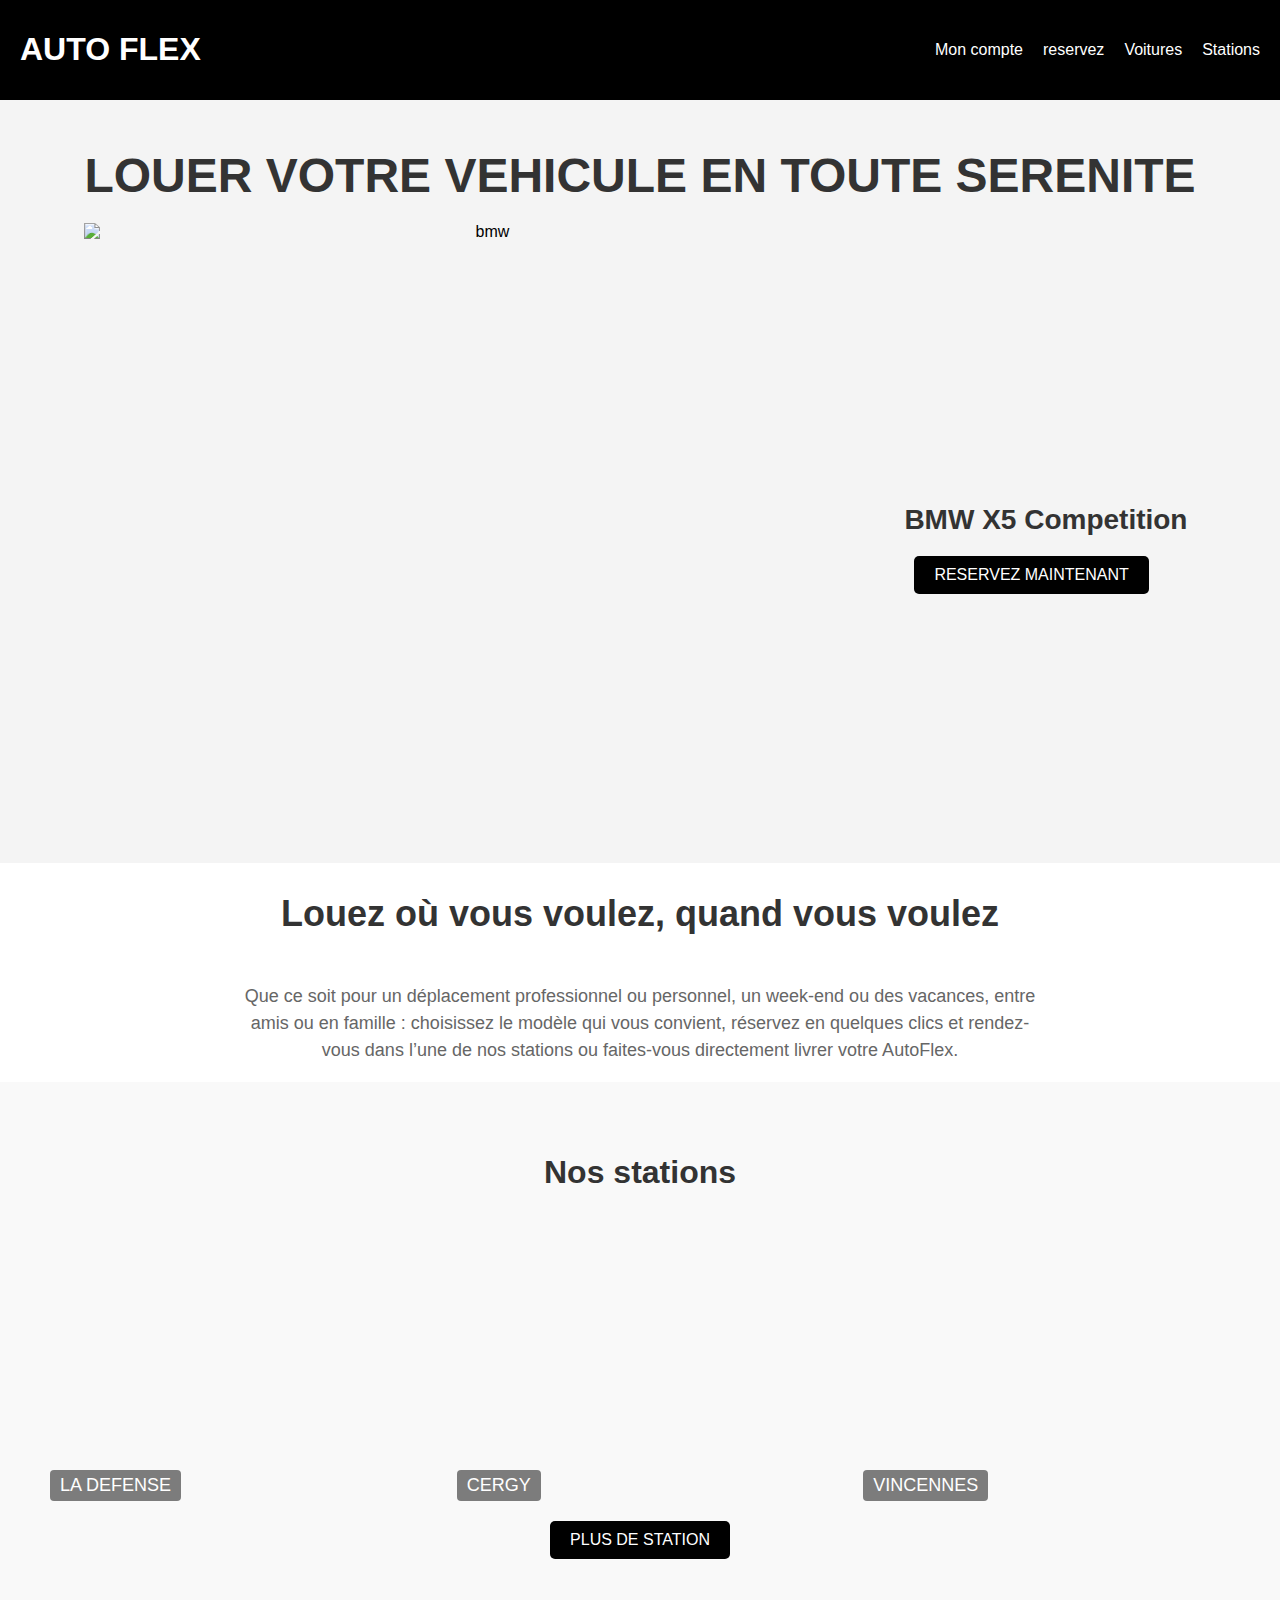
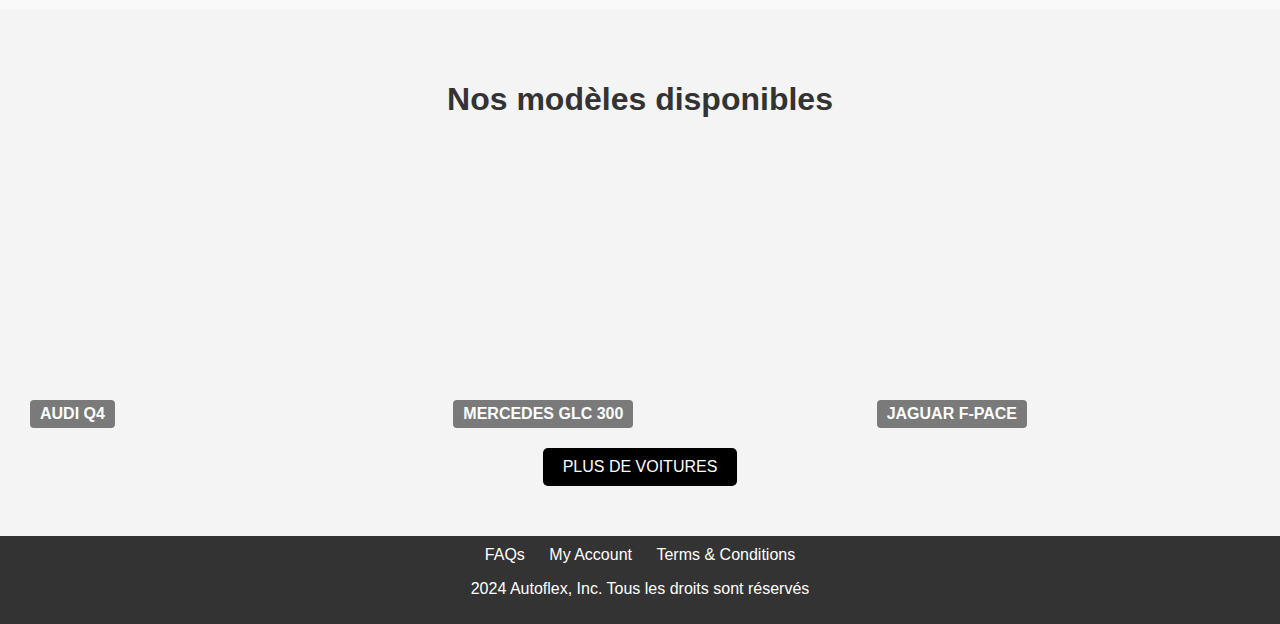
==== src/index.html @ d9546418 "src folder and 1st page added" ====
<!DOCTYPE html>
<html lang="fr">
<head>
    <meta charset="UTF-8">
    <meta name="viewport" content="width=device-width, initial-scale=1.0">
    <title>Homepage Autoflex</title>
    <link rel="stylesheet" href="styles.css">
</head>
<body>
    <header class="header">
        <h1>AUTO FLEX</h1>
        <nav>
            <ul class="nav-links">
                <li><a href="#">Mon compte</a></li>
                <li><a href="#">reservez</a></li>
                <li><a href="#">Voitures</a></li>
                <li><a href="#">Stations</a></li>
            </ul>
        </nav>
    </header>

    <main class="main">
        <section class="main-section"> 
            <div class="content ">
                <p class="main-title">LOUER VOTRE VEHICULE EN TOUTE SERENITE</p>
                <div class="right-section">
                    <img src="./BMW X5.webp" class="main-pic" alt="bmw">
                    <div class="text-container">
                        <h2>BMW X5 Competition</h2>
                        <button class="btn">
                            <a href="#">Reservez maintenant</a>
                        </button>
                    </div>
                </div>
            </div>
        </section>


        <section class="banner">
            <h2>Louez où vous voulez, quand vous voulez</h2>
            <p>
                Que ce soit pour un déplacement professionnel ou personnel, un week-end ou des vacances, entre amis ou en famille : 
                choisissez le modèle qui vous convient, réservez en quelques clics et rendez-vous dans l’une de nos stations ou faites-vous directement livrer votre AutoFlex.
            </p>
        </section>

        <section class="stations">
            <h3>Nos stations</h3>
            <div class="stations-list">
                <div class="station" style="background-image: url('./la defense.jpeg');">
                    <span class="station-title">LA DEFENSE</span>
                </div>
                <div class="station" style="background-image: url('./cergy-1.jpg');">
                    <span class="station-title">CERGY</span>
                </div>
                <div class="station" style="background-image: url('./vincenne.jpg');">
                    <span class="station-title">VINCENNES</span>
                </div>
            </div>
            <button class="btn">
                <a href="#">Plus de station</a>
            </button>
        </section>


        <section class="models">
            <h3>Nos modèles disponibles</h3>
            <div class="car-list">
                <div class="car" style="background-image: url('./AUDI Q4.png');">
                    <span class="car-title">AUDI Q4</span>
                </div>
                <div class="car" style="background-image: url('./GLC 300.png');">
                    <span class="car-title">MERCEDES GLC 300</span>
                </div>
                <div class="car" style="background-image: url('./F-PACE.png');">
                    <span class="car-title">JAGUAR F-PACE</span>
                </div>
            </div>
            <button class="btn">
                <a href="./reservation.html">Plus de Voitures</a>
            </button>
        </section>

    </main>

    <footer class="footer">
        <div class="footer-links">
            <a href="#">FAQs</a>
            <a href="#">My Account</a>
            <a href="#">Terms & Conditions</a>
        </div>
        <p>2024 Autoflex, Inc. Tous les droits sont réservés</p>
    </footer>
</body>
</html>
---- src/styles.css ----
/* styles.css */
body {
    font-family: Arial, sans-serif;
    margin: 0;
    padding: 0;
}

/* Appliquer Arial comme police par défaut pour tout le site */
body {
    font-family: Arial, sans-serif;
}

/* Si vous voulez être spécifique pour certaines sections */
.header,
.banner,
.stations,
.models,
.footer {
    font-family: Arial, sans-serif;
}

.header {
    background-color: #000;
    color: #fff;
    display: flex;
    justify-content: space-between;
    align-items: center;
    padding: 10px 20px;
}

.nav-links {
    list-style: none;
    display: flex;
    gap: 20px;
}

.nav-links a {
    color: white;
    text-decoration: none;
}

/* Section principale */
.main-section {
    display: flex;
    justify-content: center;
    align-items: center;
    text-align: center;
    background-color: #f4f4f4;
}


/* Titre principal */
.main-title {
    font-size: 48px;
    font-weight: bold;
    margin-bottom: 20px;
    color: #333;
}

/* Alignement des éléments de la section droite */
.right-section {
    display: flex;
    align-items: center;
    /* Centre verticalement l'image et le texte */
    gap: 20px;
    /* Espace entre l'image et le texte */
}

/* Image principale */
.main-pic {
    width: 50rem;
    /* Taille de l'image : 50% de la largeur disponible */
    height: 40rem;
    object-fit: cover;
}

/* Conteneur du texte et du bouton */
.text-container {
    text-align: left;
    /* Aligne le texte à gauche */
}

/* Texte "BMW X5 Competition" */
.text-container h2 {
    font-size: 28px;
    font-weight: bold;
    color: #333;
    margin-bottom: 10px;
}


.btn a {
    text-decoration: none;
    color: #fff;
}


.btn {
    background-color: #000;
    color: #fff;
    border: none;
    padding: 10px 20px;
    font-size: 16px;
    cursor: pointer;
    border-radius: 5px;
    text-transform: uppercase;
    transition: background-color 0.3s ease;
    margin: 10px;
}

.btn:hover {
    background-color: blue;
}

/* Styles pour la section .banner */
.banner {
    display: flex;
    /* Active Flexbox */
    flex-direction: column;
    /* Aligne les éléments en colonne */
    justify-content: center;
    /* Centre verticalement */
    align-items: center;
    /* Centre horizontalement */
    text-align: center;
    

    /* Espacement intérieur */
}

/* Styles pour le titre */
.banner h2 {
    font-size: 36px;
    /* Taille de la police */
    /* Espacement entre le titre et le paragraphe */
    color: #333;
    /* Couleur du texte */
}

/* Styles pour le paragraphe */
.banner p {
    font-size: 18px;
    /* Taille de la police */
    line-height: 1.5;
    /* Espacement entre les lignes */
    color: #666;
    /* Couleur du texte */
    max-width: 800px;
    /* Limite la largeur pour un meilleur confort de lecture */
}


/* Section principale */
.stations {
    text-align: center;
    padding: 40px 20px;
    background-color: #f9f9f9;
}

/* Titre de la section */
.stations h3 {
    font-size: 32px;
    margin-bottom: 20px;
    color: #333;
}

/* Conteneur des stations */
.stations-list {
    display: flex;
    /* Active Flexbox */
    justify-content: space-between;
    /* Distribution uniforme des stations */
    gap: 20px;
    /* Espacement entre les stations */
    margin: 0 auto;
    max-width: 1200px;
    /* Largeur maximale de la liste */
}

/* Une station */
.station {
    flex: 1;
    /* Chaque station occupe la même largeur */
    height: 300px;
    /* Hauteur de chaque station */
    background-size: cover;
    /* Adapte l'image au conteneur */
    background-position: center;
    /* Centre l'image dans le conteneur */
    border-radius: 8px;
    /* Coins arrondis */
    position: relative;
    /* Nécessaire pour positionner le texte */
    overflow: hidden;
    /* Empêche le débordement du contenu */
}

/* Texte dans la station */
.station-title {
    position: absolute;
    /* Permet de placer le texte sur l'image */
    bottom: 10px;
    /* Positionnement en bas */
    left: 10px;
    /* Positionnement à gauche */
    background-color: rgba(0, 0, 0, 0.5);
    /* Fond semi-transparent pour améliorer la lisibilité */
    color: #fff;
    /* Couleur du texte */
    padding: 5px 10px;
    /* Espacement interne autour du texte */
    font-size: 18px;
    /* Taille de la police */
    border-radius: 4px;
    /* Coins arrondis pour le fond */
}

.stations .btn, .models .btn {
    
}

/* .stations,
.models {
    padding: 20px;
    text-align: center;
}

.stations-list,
.car-list {
    display: flex;
    justify-content: center;
    gap: 20px;
}

.station,
.car {
    background-color: #ddd;
    padding: 10px 20px;
    border-radius: 5px;
} */

/* Section principale */
.models {
    text-align: center;
    padding: 40px 20px;
    background-color: #f4f4f4;
}

/* Titre de la section */
.models h3 {
    font-size: 32px;
    margin-bottom: 20px;
    color: #333;
}

/* Conteneur des voitures */
.car-list {
    display: flex; /* Active Flexbox */
    flex-wrap: wrap; /* Permet de passer à la ligne si nécessaire */
    gap: 20px; /* Espacement entre les voitures */
    justify-content: center; /* Centre les voitures */
    margin: 0 auto;
}

/* Une voiture */
.car {
    flex: 1 1 calc(33.333% - 20px); /* Ajuste la largeur pour 3 colonnes */
    max-width: calc(33.333% - 20px); /* Limite à 3 voitures par ligne */
    height: 300px; /* Hauteur des cartes */
    background-size: cover; /* Ajuste l'image pour couvrir le conteneur */
    background-position: center; /* Centre l'image dans la carte */
    border-radius: 8px; /* Coins arrondis */
    position: relative; /* Nécessaire pour positionner le texte */
    overflow: hidden; /* Empêche le débordement des coins arrondis */
}

/* Texte de la voiture */
.car-title {
    position: absolute; /* Place le texte dans le conteneur */
    bottom: 10px; /* Place le texte en bas */
    left: 10px; /* Place le texte à gauche */
    background-color: rgba(0, 0, 0, 0.5); /* Fond semi-transparent */
    color: #fff; /* Couleur du texte */
    padding: 5px 10px; /* Espacement interne */
    font-size: 16px; /* Taille de la police */
    border-radius: 4px; /* Coins arrondis */
    text-transform: uppercase; /* Met le texte en majuscules */
    font-weight: bold; /* Gras */
}
/* Section principale */
.models {
    text-align: center;
    padding: 40px 20px;
    background-color: #f4f4f4;
}

/* Titre de la section */
.models h3 {
    font-size: 32px;
    margin-bottom: 20px;
    color: #333;
}

/* Conteneur des voitures */
.car-list {
    display: flex;
    /* Active Flexbox */
    justify-content: space-between;
    /* Espace uniforme entre les modèles */
    gap: 20px;
    /* Espacement entre les modèles */
    overflow-x: auto;
    /* Active un défilement horizontal si nécessaire */
}

/* Une voiture */
.car {
    /* flex: 0 0 calc(20% - 20px); */
    /* Chaque modèle occupe 20% de la largeur */
    height: 300px;
    /* Hauteur des cartes */
    background-size: cover;
    /* Ajuste l'image pour couvrir la carte */
    background-position: center;
    /* Centre l'image */
    border-radius: 8px;
    /* Coins arrondis */
    position: relative;
    /* Nécessaire pour positionner le texte */
    overflow: hidden;
    /* Empêche le débordement des coins arrondis */
}

/* Texte de la voiture */
.car-title {
    position: absolute;
    /* Place le texte dans le conteneur */
    bottom: 10px;
    /* Place le texte en bas */
    left: 10px;
    /* Place le texte à gauche */
    background-color: rgba(0, 0, 0, 0.5);
    /* Fond semi-transparent */
    color: #fff;
    /* Couleur du texte */
    padding: 5px 10px;
    /* Espacement interne */
    font-size: 16px;
    /* Taille de la police */
    border-radius: 4px;
    /* Coins arrondis */
    text-transform: uppercase;
    /* Met le texte en majuscules */
    font-weight: bold;
    /* Gras */
}

.footer {
    background-color: #333;
    color: white;
    text-align: center;
    padding: 10px 20px;
}

.footer-links {
    margin-bottom: 10px;
}

.footer-links a {
    color: white;
    text-decoration: none;
    margin: 0 10px;
}



/* .stations-list .station img,
.car-list .car img {
    width: 100px;
    height: 100px;
    object-fit: cover;
    border-radius: 10px;
    margin-bottom: 10px;
} */
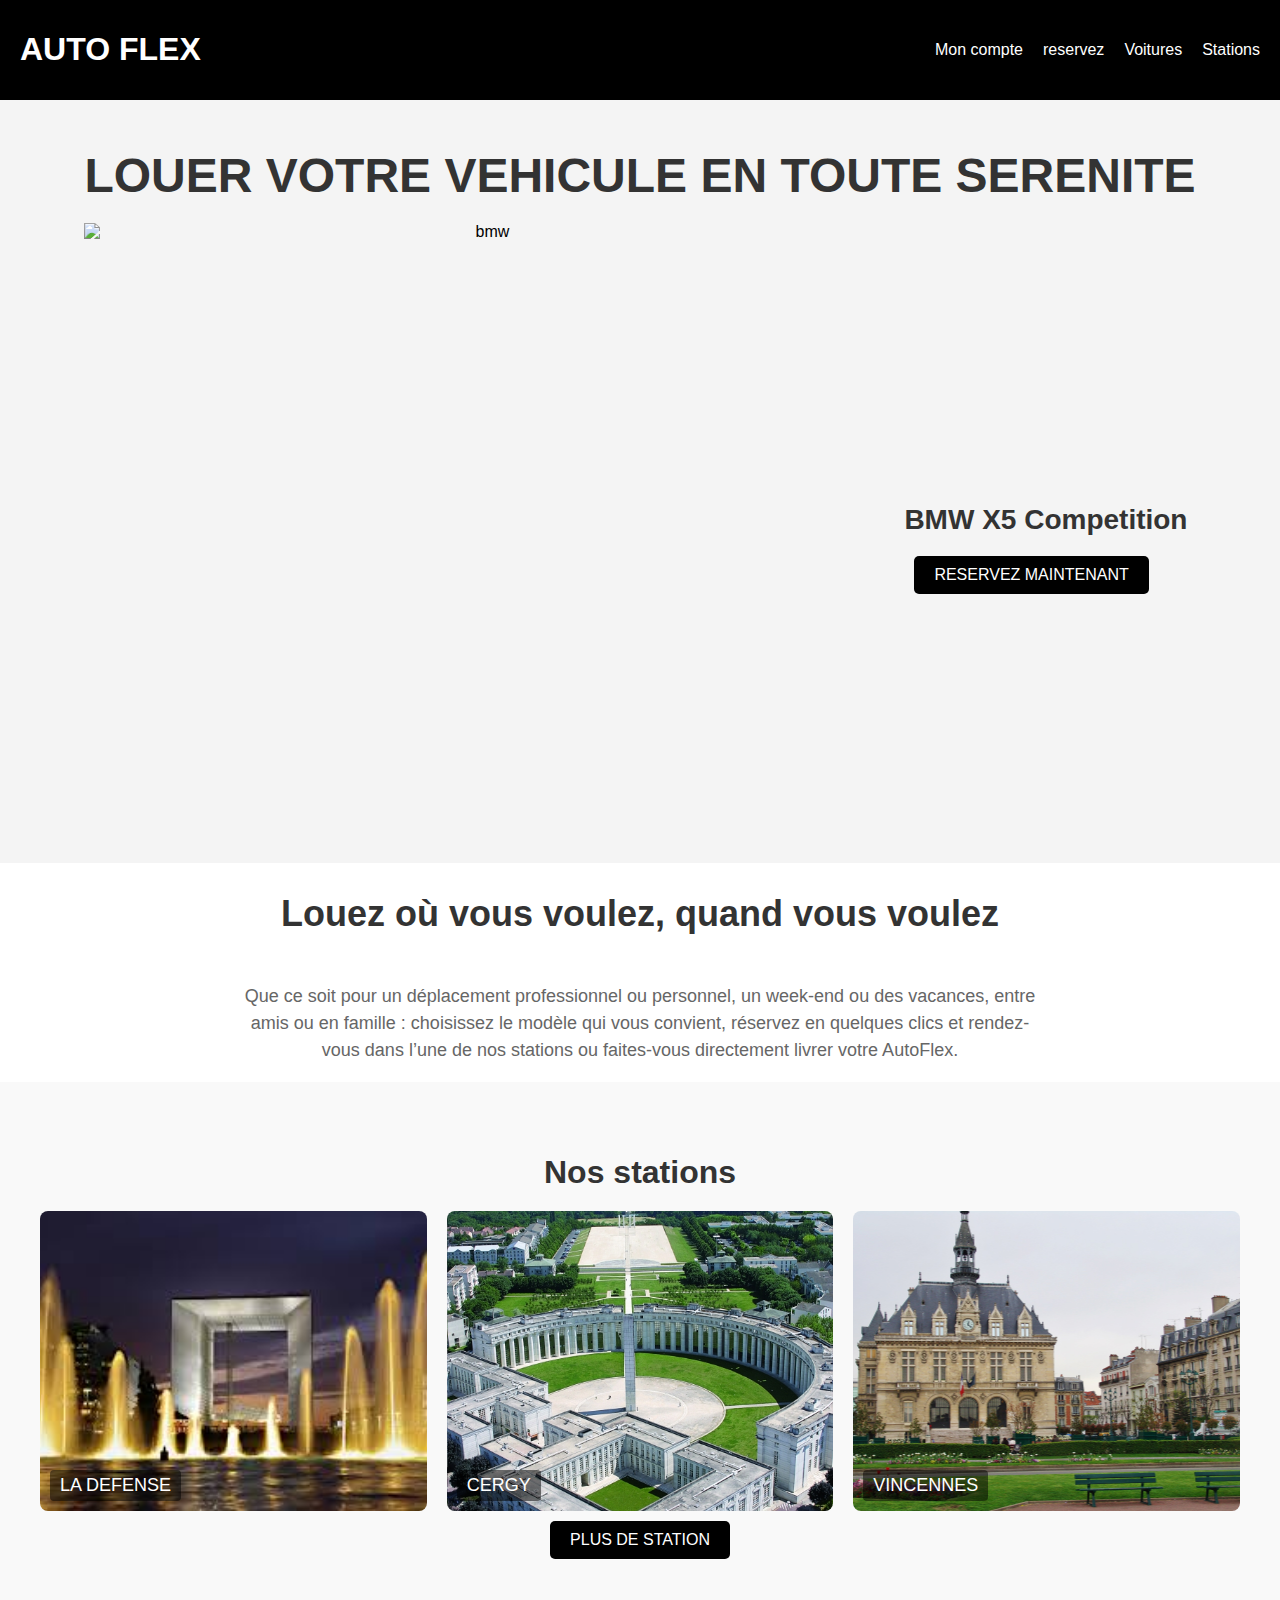
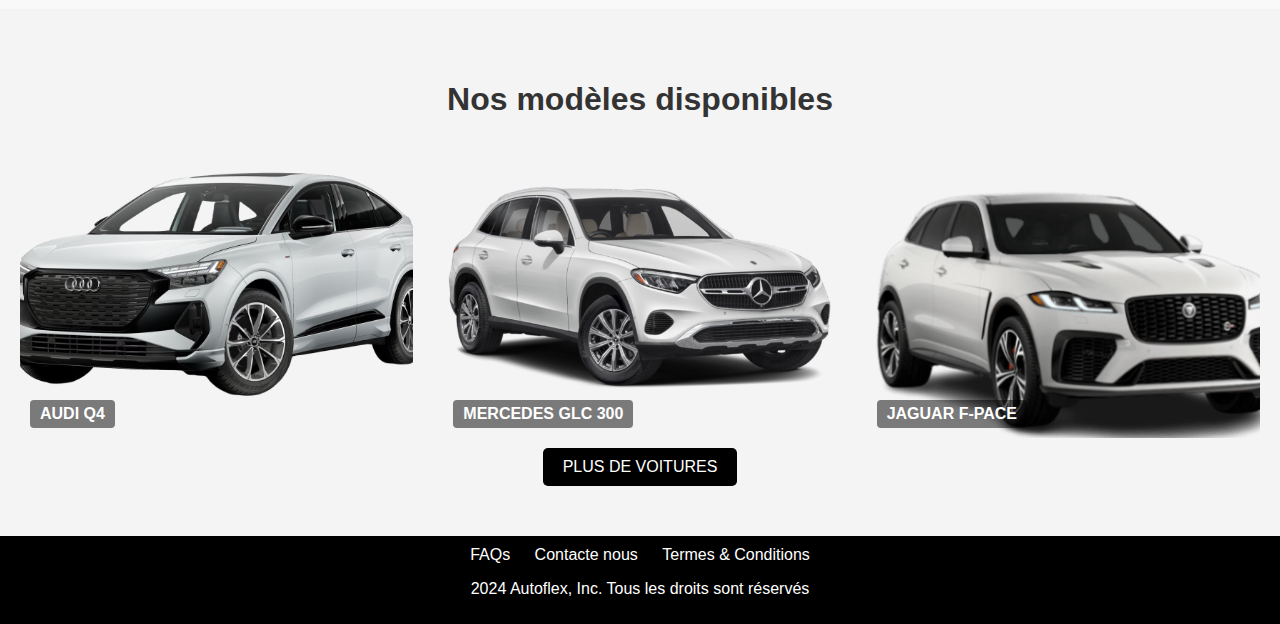
==== commit 0f8936f2: "static folder images added" ====
--- a/src/index.html
+++ b/src/index.html
@@ -24,11 +24,11 @@
             <div class="content ">
                 <p class="main-title">LOUER VOTRE VEHICULE EN TOUTE SERENITE</p>
                 <div class="right-section">
-                    <img src="./BMW X5.webp" class="main-pic" alt="bmw">
+                    <img src="../images/stations/BMW X5.webp" class="main-pic" alt="bmw">
                     <div class="text-container">
                         <h2>BMW X5 Competition</h2>
                         <button class="btn">
-                            <a href="#">Reservez maintenant</a>
+                            <a href="./reservation.html">Reservez maintenant</a>
                         </button>
                     </div>
                 </div>
@@ -47,18 +47,18 @@
         <section class="stations">
             <h3>Nos stations</h3>
             <div class="stations-list">
-                <div class="station" style="background-image: url('./la defense.jpeg');">
+                <div class="station" style="background-image: url('../images/stations/la\ defense.jpeg');">
                     <span class="station-title">LA DEFENSE</span>
                 </div>
-                <div class="station" style="background-image: url('./cergy-1.jpg');">
+                <div class="station" style="background-image: url('../images/stations/cergy-1.jpg');">
                     <span class="station-title">CERGY</span>
                 </div>
-                <div class="station" style="background-image: url('./vincenne.jpg');">
+                <div class="station" style="background-image: url('../images/stations/vincenne.jpg');">
                     <span class="station-title">VINCENNES</span>
                 </div>
             </div>
             <button class="btn">
-                <a href="#">Plus de station</a>
+                <a href="./station.html">Plus de station</a>
             </button>
         </section>
 
@@ -66,18 +66,18 @@
         <section class="models">
             <h3>Nos modèles disponibles</h3>
             <div class="car-list">
-                <div class="car" style="background-image: url('./AUDI Q4.png');">
+                <div class="car" style="background-image: url('../images/voitures/AUDI\ Q4.png');">
                     <span class="car-title">AUDI Q4</span>
                 </div>
-                <div class="car" style="background-image: url('./GLC 300.png');">
+                <div class="car" style="background-image: url('../images/voitures/GLC 300.png');">
                     <span class="car-title">MERCEDES GLC 300</span>
                 </div>
-                <div class="car" style="background-image: url('./F-PACE.png');">
+                <div class="car" style="background-image: url('../images/voitures/F-PACE.png');">
                     <span class="car-title">JAGUAR F-PACE</span>
                 </div>
             </div>
             <button class="btn">
-                <a href="./reservation.html">Plus de Voitures</a>
+                <a href="./voitures">Plus de Voitures</a>
             </button>
         </section>
 
@@ -85,9 +85,9 @@
 
     <footer class="footer">
         <div class="footer-links">
-            <a href="#">FAQs</a>
-            <a href="#">My Account</a>
-            <a href="#">Terms & Conditions</a>
+            <a href="#faq">FAQs</a>
+            <a href="#contact">Contacte nous</a>
+            <a href="#terms">Termes & Conditions</a>
         </div>
         <p>2024 Autoflex, Inc. Tous les droits sont réservés</p>
     </footer>
--- a/src/styles.css
+++ b/src/styles.css
@@ -356,7 +356,7 @@
 }
 
 .footer {
-    background-color: #333;
+    background-color: #000;
     color: white;
     text-align: center;
     padding: 10px 20px;
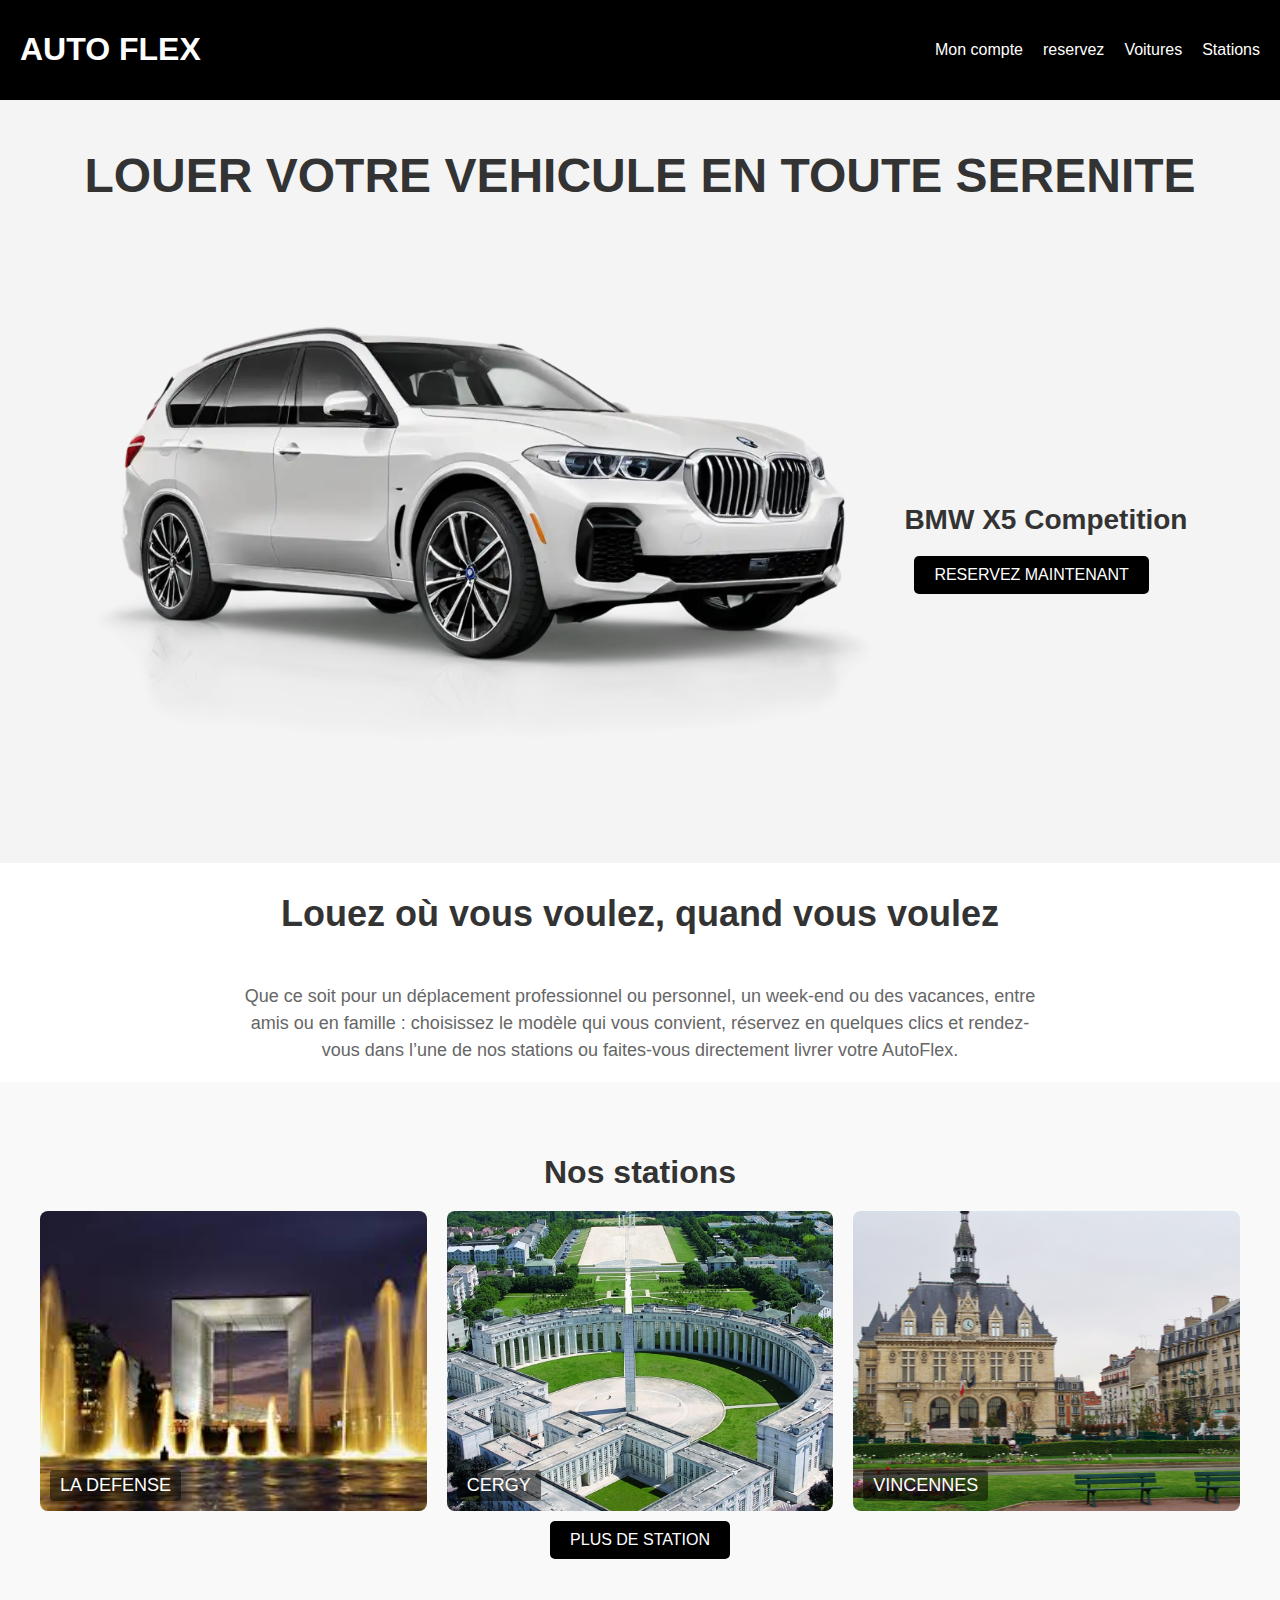
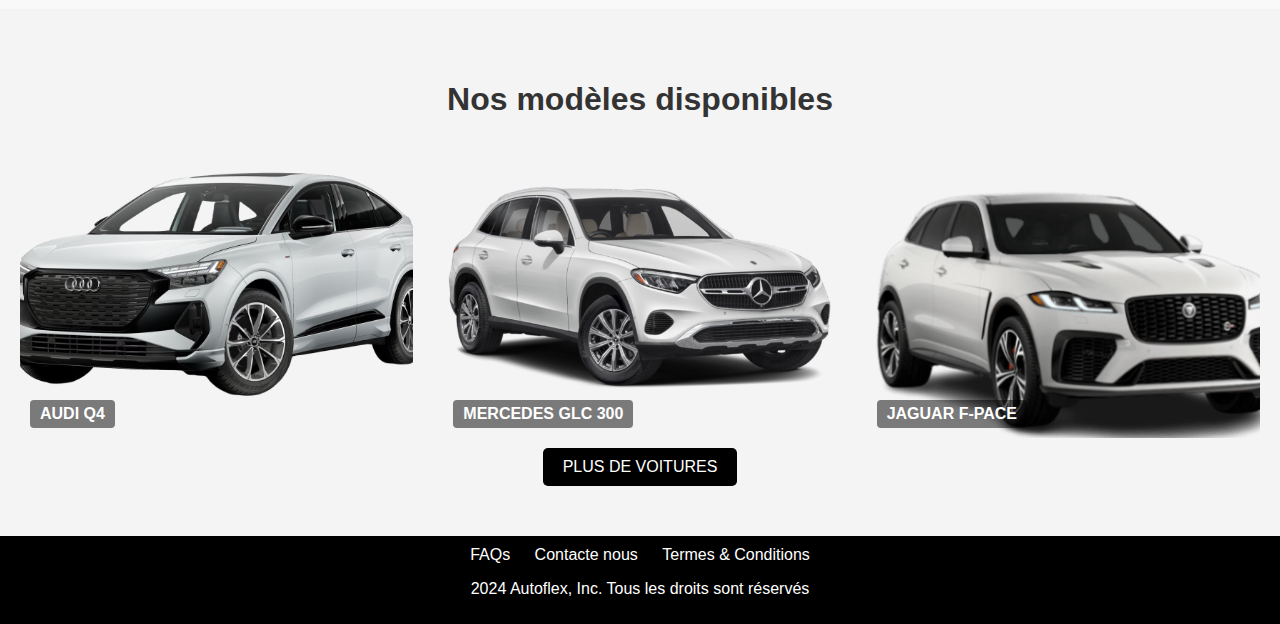
==== commit ac283e69: "vehicules page added" ====
--- a/src/index.html
+++ b/src/index.html
@@ -24,7 +24,7 @@
             <div class="content ">
                 <p class="main-title">LOUER VOTRE VEHICULE EN TOUTE SERENITE</p>
                 <div class="right-section">
-                    <img src="../images/stations/BMW X5.webp" class="main-pic" alt="bmw">
+                    <img src="../images/voitures/BMW X5.webp" class="main-pic" alt="bmw">
                     <div class="text-container">
                         <h2>BMW X5 Competition</h2>
                         <button class="btn">
--- a/src/styles.css
+++ b/src/styles.css
@@ -374,11 +374,111 @@
 
 
 
-/* .stations-list .station img,
-.car-list .car img {
-    width: 100px;
-    height: 100px;
-    object-fit: cover;
-    border-radius: 10px;
+/* Container for the image and text */
+.image-container {
+    position: relative;
+    width: 100%;
+    /* Full-width container */
+    height: auto;
+    /* Adjust based on content or image */
+    text-align: center;
+    /* Center-align text horizontally */
+    display: flex;
+    /* Flexbox for centering content */
+    flex-direction: column;
+    /* Stack content vertically */
+    justify-content: center;
+    /* Center content vertically */
+    align-items: center;
+    /* Center content horizontally */
+    padding: 20px;
+    /* Optional: Add padding for spacing */
+    background-color: #f4f4f4;
+    /* Optional: Background for visibility */
+}
+
+/* Text overlay styles */
+.text-overlay {
+    font-size: 42px;
+    /* Size of the title */
+    font-weight:bolder;
+    /* Make the title bold */
     margin-bottom: 10px;
-} */+    /* Space between title and paragraph */
+}
+
+/* Paragraph styling */
+.image-container p {
+    font-size: 16px;
+    /* Adjust font size */
+    line-height: 1.5;
+    /* Improve readability */
+    max-width: 900px;
+    /* Limit width for readability */
+    margin: 0 auto;
+    /* Center the paragraph */
+    color: black;
+    /* Text color */
+    font-weight: 600;
+}
+
+/* Section for vehicle details */
+.vehicle-details {
+    padding: 40px 20px;
+}
+
+/* Container for vehicle info and image */
+.details-container {
+    display: flex;
+    /* Flexbox for horizontal layout */
+    justify-content: space-between;
+    /* Space between left and right sides */
+    align-items: center;
+    /* Center items vertically */
+    gap: 40px;
+    /* Add space between the two sections */
+    max-width: 40rem;
+    /* Limit the container width */
+    margin: 0 auto;
+    /* Center the container */
+}
+
+/* Left side: Vehicle information */
+.vehicle-info {
+    flex: 1;
+    /* Take up available space */
+    text-align: left;
+    /* Align text to the left */
+    line-height: 1.6;
+    /* Line height for readability */
+}
+
+.vehicle-info h2 {
+    font-size: 24px;
+    /* Larger font for the title */
+    margin-bottom: 10px;
+    /* Space below the title */
+    text-decoration: underline;
+}
+
+.vehicle-info p {
+    margin: 5px 0;
+    /* Space between paragraphs */
+}
+
+/* Right side: Vehicle image */
+.vehicle-image {
+    flex: 1;
+    /* Take up available space */
+    text-align: center;
+    /* Center the image */
+}
+
+.vehicle-image img {
+    max-width: 100%;
+    /* Ensure the image fits within its container */
+    border-radius: 8px;
+    /* Optional: Rounded corners for the image */
+    box-shadow: 0 4px 6px rgba(0, 0, 0, 0.1);
+    /* Optional: Add a subtle shadow */
+}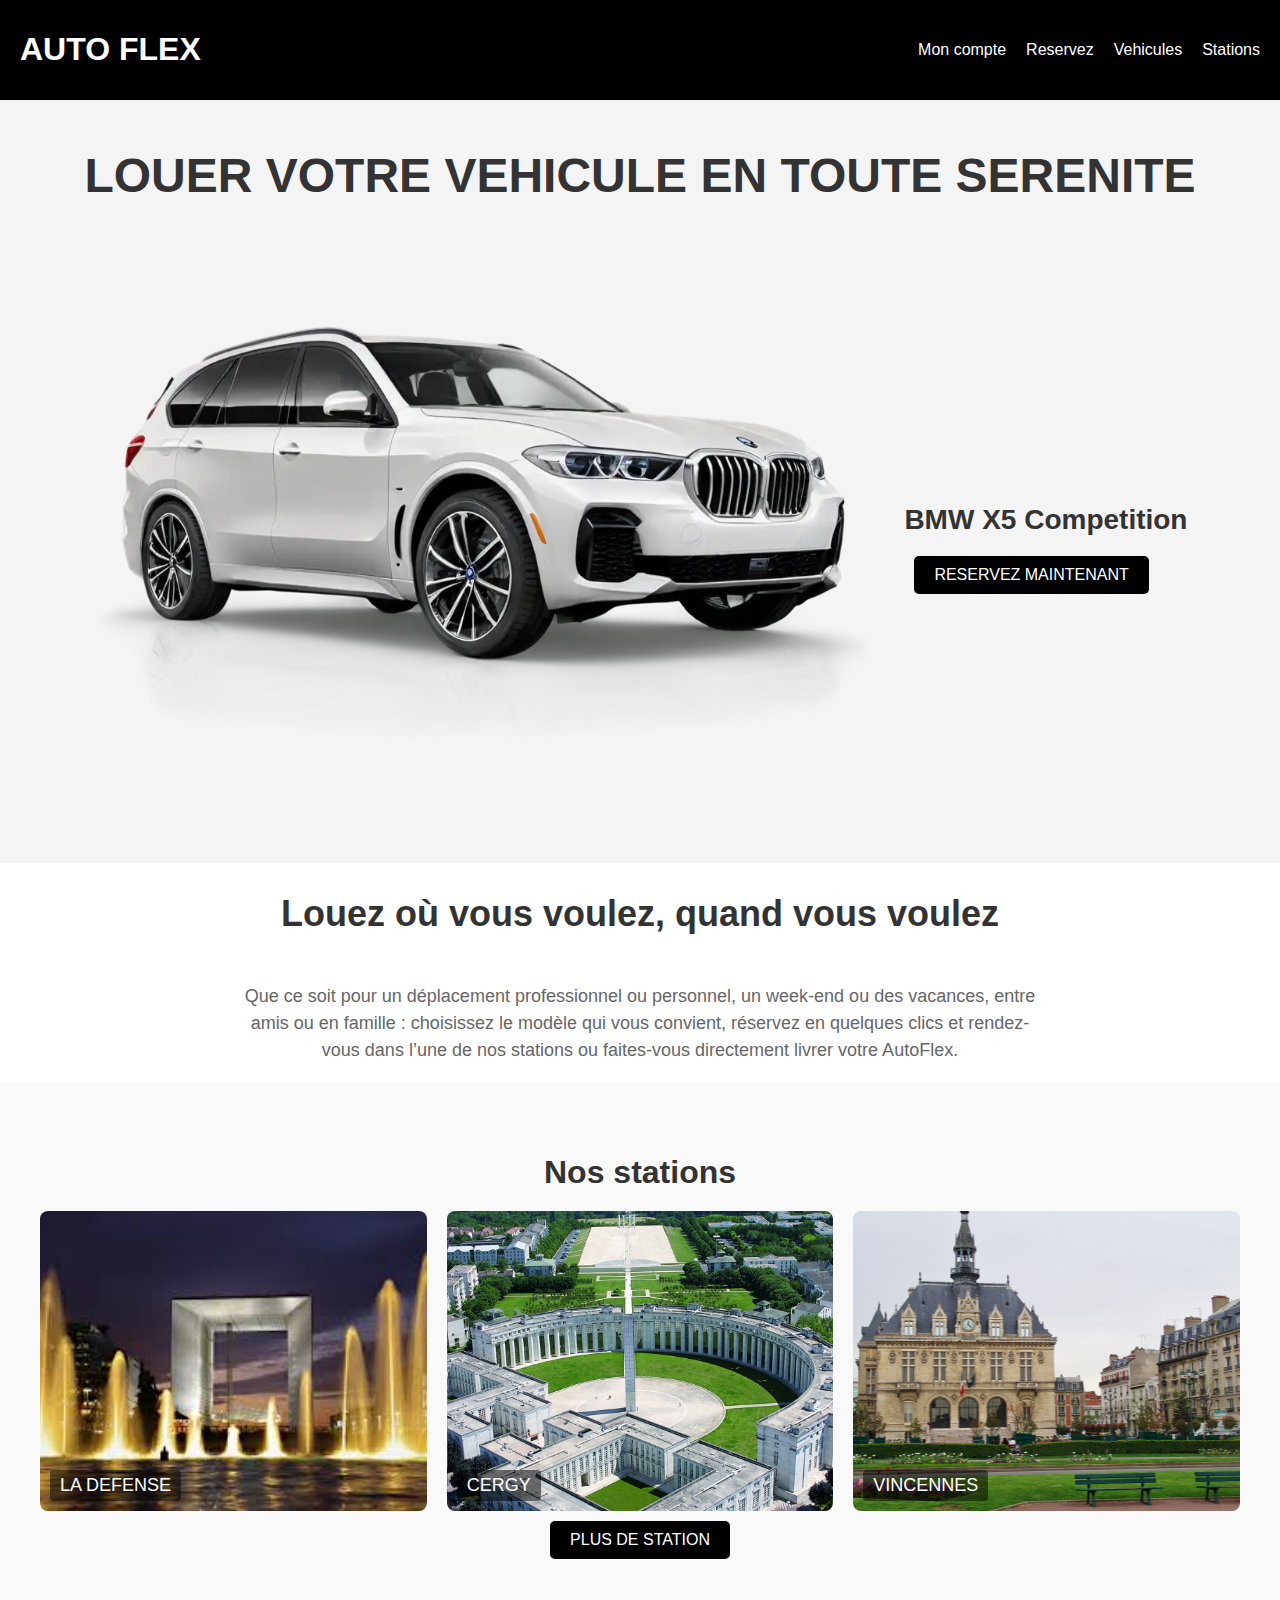
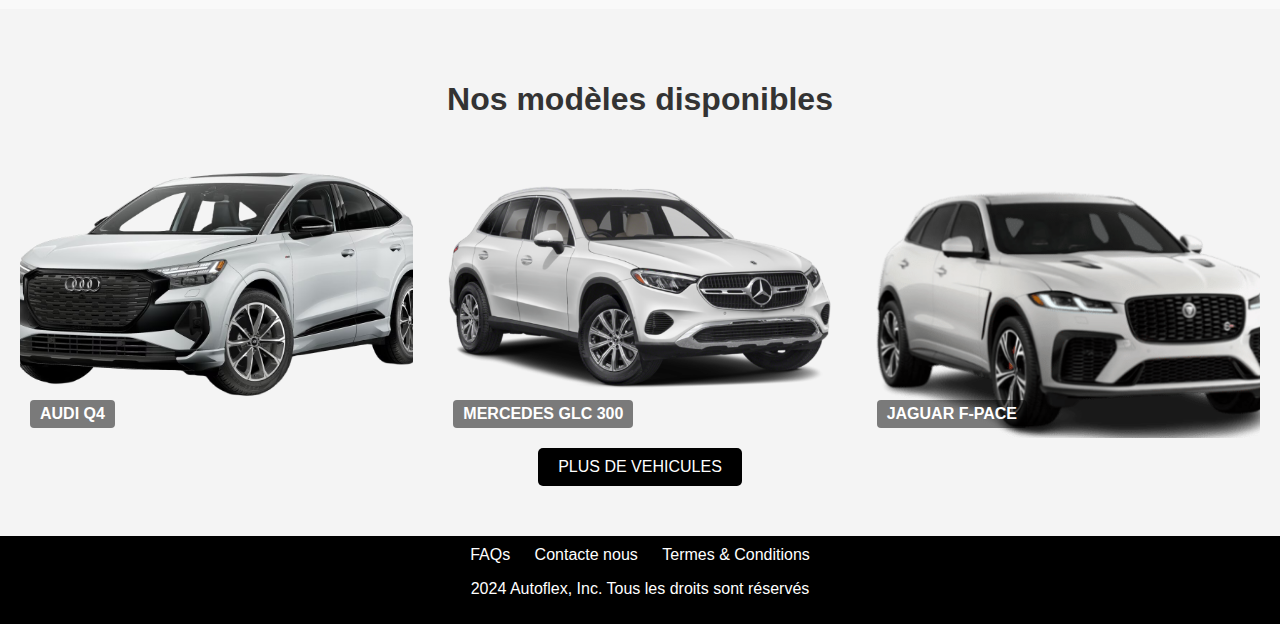
==== commit d57f4880: "station page added" ====
--- a/src/index.html
+++ b/src/index.html
@@ -12,8 +12,8 @@
         <nav>
             <ul class="nav-links">
                 <li><a href="#">Mon compte</a></li>
-                <li><a href="#">reservez</a></li>
-                <li><a href="#">Voitures</a></li>
+                <li><a href="#">Reservez</a></li>
+                <li><a href="./vehicule.html">Vehicules</a></li>
                 <li><a href="#">Stations</a></li>
             </ul>
         </nav>
@@ -77,7 +77,7 @@
                 </div>
             </div>
             <button class="btn">
-                <a href="./voitures">Plus de Voitures</a>
+                <a href="./vehicule.html">Plus de Vehicules</a>
             </button>
         </section>
 
--- a/src/styles.css
+++ b/src/styles.css
@@ -391,7 +391,7 @@
     /* Center content vertically */
     align-items: center;
     /* Center content horizontally */
-    padding: 20px;
+    padding-bottom: 40px;
     /* Optional: Add padding for spacing */
     background-color: #f4f4f4;
     /* Optional: Background for visibility */
@@ -423,7 +423,7 @@
 }
 
 /* Section for vehicle details */
-.vehicle-details {
+.vehicUle-details, .station-details {
     padding: 40px 20px;
 }
 
@@ -444,7 +444,7 @@
 }
 
 /* Left side: Vehicle information */
-.vehicle-info {
+.vehicule-info, .station-info {
     flex: 1;
     /* Take up available space */
     text-align: left;
@@ -453,7 +453,7 @@
     /* Line height for readability */
 }
 
-.vehicle-info h2 {
+.vehicule-info h2, .station-info h2 {
     font-size: 24px;
     /* Larger font for the title */
     margin-bottom: 10px;
@@ -461,20 +461,20 @@
     text-decoration: underline;
 }
 
-.vehicle-info p {
+.vehicule-info p, .station-info p {
     margin: 5px 0;
     /* Space between paragraphs */
 }
 
 /* Right side: Vehicle image */
-.vehicle-image {
+.vehicule-image, .station-image {
     flex: 1;
     /* Take up available space */
     text-align: center;
     /* Center the image */
 }
 
-.vehicle-image img {
+.vehicule-image img, .station-image img {
     max-width: 100%;
     /* Ensure the image fits within its container */
     border-radius: 8px;
